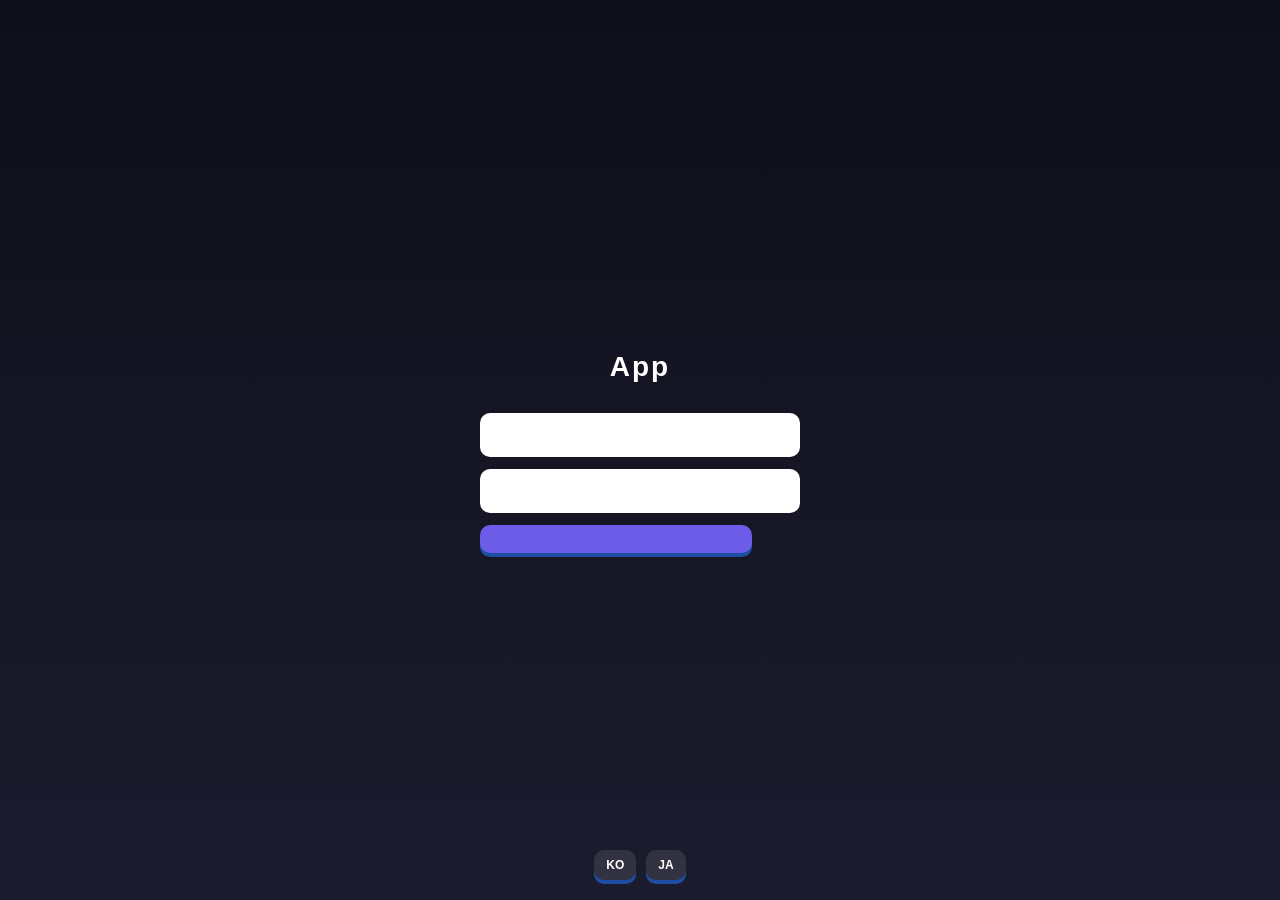
==== templates/index.html @ fed9e315 "first commit" ====
<!DOCTYPE html>
<html>
<head>
    <meta charset="UTF-8">
    <meta name="viewport" content="width=device-width, initial-scale=1.0, user-scalable=no, viewport-fit=cover">
    <title>App</title>

    <link rel="stylesheet" href="/static/css/style.css">

    <!-- ✅ PWA: manifest 추가 -->
    <link rel="manifest" href="/static/manifest.json">

    <style>
        body {
            margin: 0;
            font-family: Arial, sans-serif;
            background: linear-gradient(180deg, #0f0f1a, #1b1b2e);
            color: white;
        }

        .app {
            display: flex;
            flex-direction: column;
            justify-content: center;
            align-items: center;
            height: 100vh;
            padding: 20px;
            box-sizing: border-box;
        }

        h1 {
            font-size: 28px;
            margin-bottom: 30px;
            letter-spacing: 2px;
        }

        form {
            width: 100%;
            max-width: 320px;
            display: flex;
            flex-direction: column;
            gap: 12px;
        }

        input {
            padding: 14px;
            border-radius: 10px;
            border: none;
            outline: none;
            font-size: 14px;
        }

        button {
            padding: 14px;
            border-radius: 10px;
            border: none;
            background: #6c5ce7;
            color: white;
            font-weight: bold;
            cursor: pointer;
        }

        button:active {
            transform: scale(0.98);
        }

        a {
            margin-top: 15px;
            color: #aaa;
            font-size: 13px;
            text-decoration: none;
        }

        a:hover {
            color: white;
        }

        .lang {
            position: absolute;
            bottom: 20px;
            display: flex;
            gap: 10px;
        }

        .lang button {
            padding: 8px 12px;
            font-size: 12px;
            background: rgba(255,255,255,0.1);
        }
    </style>
</head>

<body>

<div class="app">

    <!-- TITLE -->
    <h1 id="title" data-i18n="login_title"></h1>

    <!-- LOGIN FORM -->
    <form action="/login" method="POST">

        <input id="username" name="username" data-i18n-placeholder="username">
        <input id="password" name="password" type="password" data-i18n-placeholder="password">

        <button id="btn" type="submit" data-i18n="login_btn"></button>

    </form>

    <!-- REGISTER -->
    <a href="/register" id="register_link" data-i18n="register_link"></a>

    <!-- 🌏 언어 선택 -->
    <div class="lang">
        <button onclick="setLanguage('ko')">KO</button>
        <button onclick="setLanguage('ja')">JA</button>
    </div>

</div>

<!-- 기존 앱 JS -->
<script src="/static/js/app.js"></script>

<!-- ✅ PWA: service worker 등록 -->
<script>
if ("serviceWorker" in navigator) {
    navigator.serviceWorker.register("/static/sw.js");
}
</script>

</body>
</html>
---- static/css/style.css ----
body {
    margin: 0;
    font-family: sans-serif;
    background: #0f0f0f;
    color: white;

    -webkit-tap-highlight-color: transparent;

    height: 100%;
    overflow-x: hidden;
    overflow-y: auto;

    touch-action: manipulation;
}

/* =========================
   APP
========================= */
.app {
    position: relative;

    display: flex;
    flex-direction: column;
    align-items: center;

    height: 100vh;
    height: 100dvh;

    padding: 20px;

    padding-top: 40px;
    padding-bottom: 60px;

    box-sizing: border-box;

    overflow: visible;
}

/* =========================
   TOP BAR
========================= */
.top-bar {
    position: fixed;
    top: 0;
    left: 0;
    width: 100%;
    height: 48px;
    background: #0f0f0f;
    z-index: 1000;
}

.user {
    position: absolute;
    left: 12px;
    top: 50%;
    transform: translateY(-50%);
    font-size: 12px;
    opacity: 0.7;
}

.settings-btn {
    position: absolute;
    right: 12px;
    top: 50%;
    transform: translateY(-50%);
    font-size: 22px;
    color: white;
    z-index: 9999;
}

/* =========================
   MENU
========================= */
.menu {
    margin-top: 0;

    width: 100%;

    display: flex;
    flex-direction: column;
    gap: 10px;
}

.menu-card {
    padding: 14px;
    border-radius: 14px;

    background: #1e1e1e;
    text-align: center;

    font-size: 14px;

    box-shadow: 0 6px 15px rgba(0,0,0,0.4);

    user-select: none;
    -webkit-user-select: none;
}

.menu-card:active {
    transform: scale(0.97);
    opacity: 0.8;
}

/* =========================
   카드
========================= */
.card-area {
    width: 85%;
    height: 160px;

    display: flex;
    align-items: center;
    justify-content: center;

    background: #1a1a1a;
    border-radius: 18px;

    box-shadow: 0 8px 18px rgba(0,0,0,0.4);
}

#resultCard {
    font-size: 36px;
    font-weight: bold;

    transition: transform 0.2s ease;
}

/* =========================
   버튼
========================= */
button {
    width: 85%;
    padding: 12px;

    font-size: 14px;

    border-radius: 12px;
    border: none;

    background: #2d6cdf;
    color: white;

    box-shadow: 0 4px 0 #1d4ea3;

    -webkit-tap-highlight-color: transparent;
    touch-action: manipulation;
}

button:active {
    transform: translateY(2px);
    box-shadow: 0 2px 0 #1d4ea3;
}

/* =========================
   SETTINGS PANEL (🔥 최종 안정 버전)
========================= */
.settings-panel {
    position: fixed;

    top: 48px;
    right: 10px;

    width: 160px;

    background: #1a1a1a;
    border: 1px solid #333;
    border-radius: 12px;

    flex-direction: column;
    gap: 6px;

    padding: 10px;

    z-index: 2147483647;

    /* 🔥 기본 숨김 (WebView 안정 방식) */
    opacity: 0;
    visibility: hidden;
    transform: translateY(-8px);

    pointer-events: none;

    transition: 0.15s ease;
}

/* 🔥 열린 상태 */
.settings-panel.open {
    opacity: 1;
    visibility: visible;
    transform: translateY(0);

    pointer-events: auto;
}

.settings-panel button {
    width: 100%;
    padding: 8px;

    font-size: 12px;

    background: #222;
    border: none;

    color: white;
}

/* =========================
   BOTTOM NAV
========================= */
.bottom-nav {
    position: fixed;
    bottom: 0;
    left: 0;

    width: 100%;
    height: 60px;

    display: flex;

    background: #111;
    border-top: 1px solid #222;

    z-index: 500;
}

.bottom-nav button {
    flex: 1;

    background: none;
    border: none;

    color: white;
    font-size: 12px;
}

.bottom-nav .main-btn {
    background: #2d6cdf;
    font-weight: bold;
    transform: scale(1.05);
    border-radius: 10px;
}
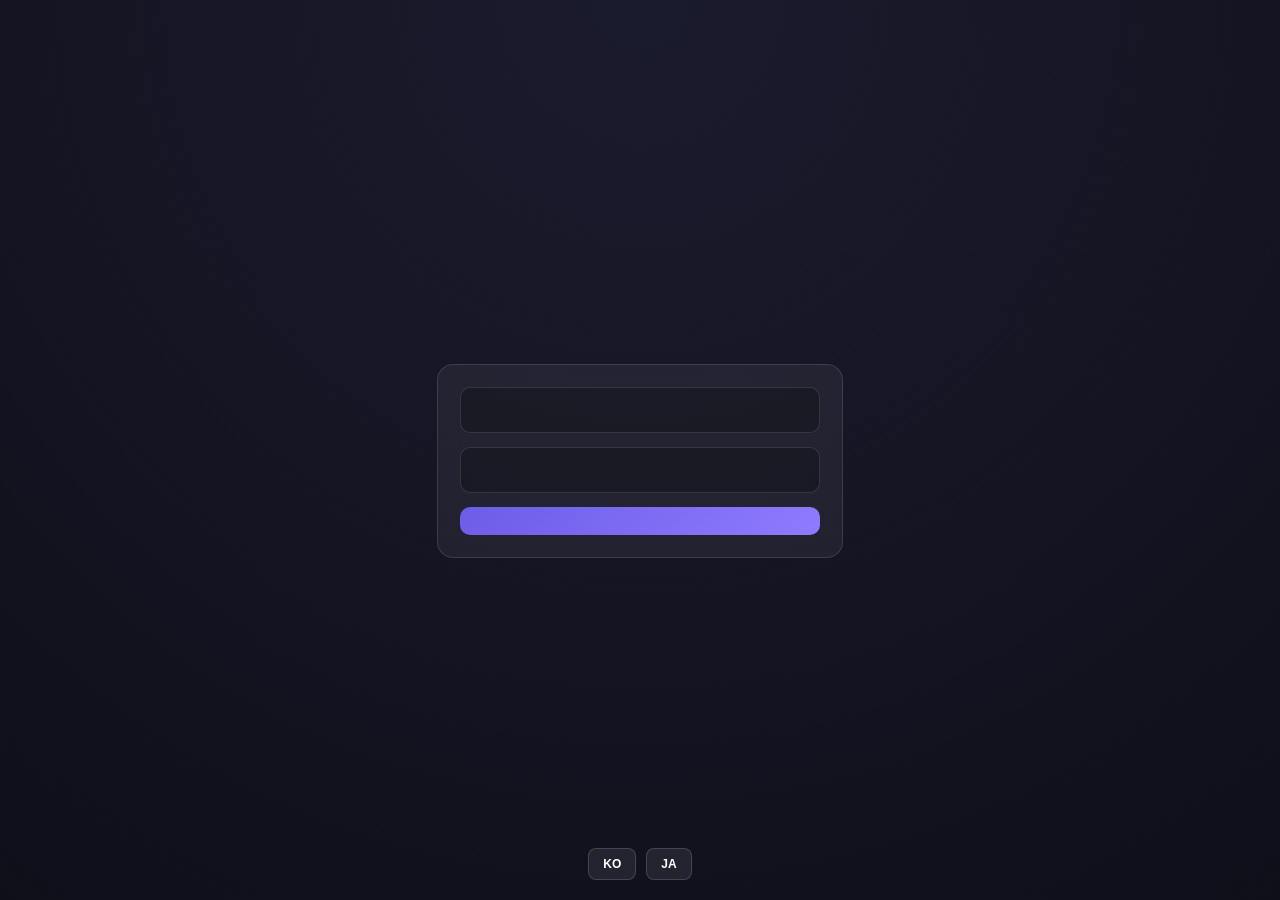
==== commit aab08406: "xxx" ====
--- a/templates/index.html
+++ b/templates/index.html
@@ -1,93 +1,141 @@
 <!DOCTYPE html>
 <html>
 <head>
-    <meta charset="UTF-8">
-    <meta name="viewport" content="width=device-width, initial-scale=1.0, user-scalable=no, viewport-fit=cover">
-    <title>App</title>
+<meta charset="UTF-8">
+<meta name="viewport" content="width=device-width, initial-scale=1.0, user-scalable=no, viewport-fit=cover">
+<title>App Login</title>
 
-    <link rel="stylesheet" href="/static/css/style.css">
+<link rel="manifest" href="/static/manifest.json">
 
-    <!-- ✅ PWA: manifest 추가 -->
-    <link rel="manifest" href="/static/manifest.json">
+<style>
+html, body {
+    margin: 0;
+    padding: 0;
+    width: 100%;
+    height: 100%;
+    font-family: Arial, sans-serif;
 
-    <style>
-        body {
-            margin: 0;
-            font-family: Arial, sans-serif;
-            background: linear-gradient(180deg, #0f0f1a, #1b1b2e);
-            color: white;
-        }
+    background: radial-gradient(circle at top, #1b1b2e, #0f0f1a);
+    color: white;
+    overflow: hidden;
+}
 
-        .app {
-            display: flex;
-            flex-direction: column;
-            justify-content: center;
-            align-items: center;
-            height: 100vh;
-            padding: 20px;
-            box-sizing: border-box;
-        }
+/* 전체 레이아웃 */
+.app {
+    height: 100vh;
+    display: flex;
+    flex-direction: column;
+    justify-content: center;
+    align-items: center;
+    padding: 20px;
+    box-sizing: border-box;
+}
 
-        h1 {
-            font-size: 28px;
-            margin-bottom: 30px;
-            letter-spacing: 2px;
-        }
+/* 타이틀 */
+h1 {
+    font-size: 26px;
+    margin-bottom: 18px;
+    letter-spacing: 1px;
+}
 
-        form {
-            width: 100%;
-            max-width: 320px;
-            display: flex;
-            flex-direction: column;
-            gap: 12px;
-        }
+/* 로그인 카드 */
+form {
+    width: 92%;
+    max-width: 360px;
 
-        input {
-            padding: 14px;
-            border-radius: 10px;
-            border: none;
-            outline: none;
-            font-size: 14px;
-        }
+    display: flex;
+    flex-direction: column;
+    gap: 14px;
 
-        button {
-            padding: 14px;
-            border-radius: 10px;
-            border: none;
-            background: #6c5ce7;
-            color: white;
-            font-weight: bold;
-            cursor: pointer;
-        }
+    padding: 22px;
 
-        button:active {
-            transform: scale(0.98);
-        }
+    background: rgba(255,255,255,0.06);
+    border: 1px solid rgba(255,255,255,0.12);
+    border-radius: 16px;
 
-        a {
-            margin-top: 15px;
-            color: #aaa;
-            font-size: 13px;
-            text-decoration: none;
-        }
+    backdrop-filter: blur(12px);
+}
 
-        a:hover {
-            color: white;
-        }
+/* input */
+input {
+    padding: 14px;
+    border-radius: 10px;
 
-        .lang {
-            position: absolute;
-            bottom: 20px;
-            display: flex;
-            gap: 10px;
-        }
+    border: 1px solid rgba(255,255,255,0.12);
+    background: rgba(0,0,0,0.25);
 
-        .lang button {
-            padding: 8px 12px;
-            font-size: 12px;
-            background: rgba(255,255,255,0.1);
-        }
-    </style>
+    color: white;
+    font-size: 14px;
+
+    outline: none;
+    transition: 0.2s ease;
+}
+
+input:focus {
+    border-color: rgba(108,92,231,0.8);
+    box-shadow: 0 0 10px rgba(108,92,231,0.3);
+    transform: scale(1.02);
+}
+
+/* 버튼 */
+button {
+    padding: 14px;
+    border-radius: 10px;
+
+    border: none;
+    background: linear-gradient(135deg, #6c5ce7, #8e7bff);
+
+    color: white;
+    font-weight: bold;
+    font-size: 15px;
+
+    cursor: pointer;
+    transition: 0.2s ease;
+}
+
+button:active {
+    transform: scale(0.96);
+}
+
+/* 링크 */
+a {
+    margin-top: 14px;
+    color: #aaa;
+    font-size: 13px;
+    text-decoration: none;
+}
+
+a:hover {
+    color: white;
+}
+
+/* 언어 선택 */
+.lang {
+    position: absolute;
+    bottom: 20px;
+
+    display: flex;
+    gap: 10px;
+}
+
+.lang button {
+    padding: 8px 14px;
+    font-size: 12px;
+
+    border-radius: 8px;
+    border: 1px solid rgba(255,255,255,0.15);
+
+    background: rgba(255,255,255,0.08);
+    color: white;
+
+    cursor: pointer;
+    transition: 0.2s ease;
+}
+
+.lang button:active {
+    transform: scale(0.95);
+}
+</style>
 </head>
 
 <body>
@@ -100,17 +148,17 @@
     <!-- LOGIN FORM -->
     <form action="/login" method="POST">
 
-        <input id="username" name="username" data-i18n-placeholder="username">
-        <input id="password" name="password" type="password" data-i18n-placeholder="password">
+        <input name="username" data-i18n-placeholder="username" autocomplete="username">
+        <input name="password" type="password" data-i18n-placeholder="password" autocomplete="current-password">
 
-        <button id="btn" type="submit" data-i18n="login_btn"></button>
+        <button type="submit" data-i18n="login_btn"></button>
 
     </form>
 
     <!-- REGISTER -->
-    <a href="/register" id="register_link" data-i18n="register_link"></a>
+    <a href="/register" data-i18n="register_link"></a>
 
-    <!-- 🌏 언어 선택 -->
+    <!-- LANG -->
     <div class="lang">
         <button onclick="setLanguage('ko')">KO</button>
         <button onclick="setLanguage('ja')">JA</button>
@@ -118,10 +166,9 @@
 
 </div>
 
-<!-- 기존 앱 JS -->
+<!-- 기존 i18n 로직 유지 -->
 <script src="/static/js/app.js"></script>
 
-<!-- ✅ PWA: service worker 등록 -->
 <script>
 if ("serviceWorker" in navigator) {
     navigator.serviceWorker.register("/static/sw.js");
